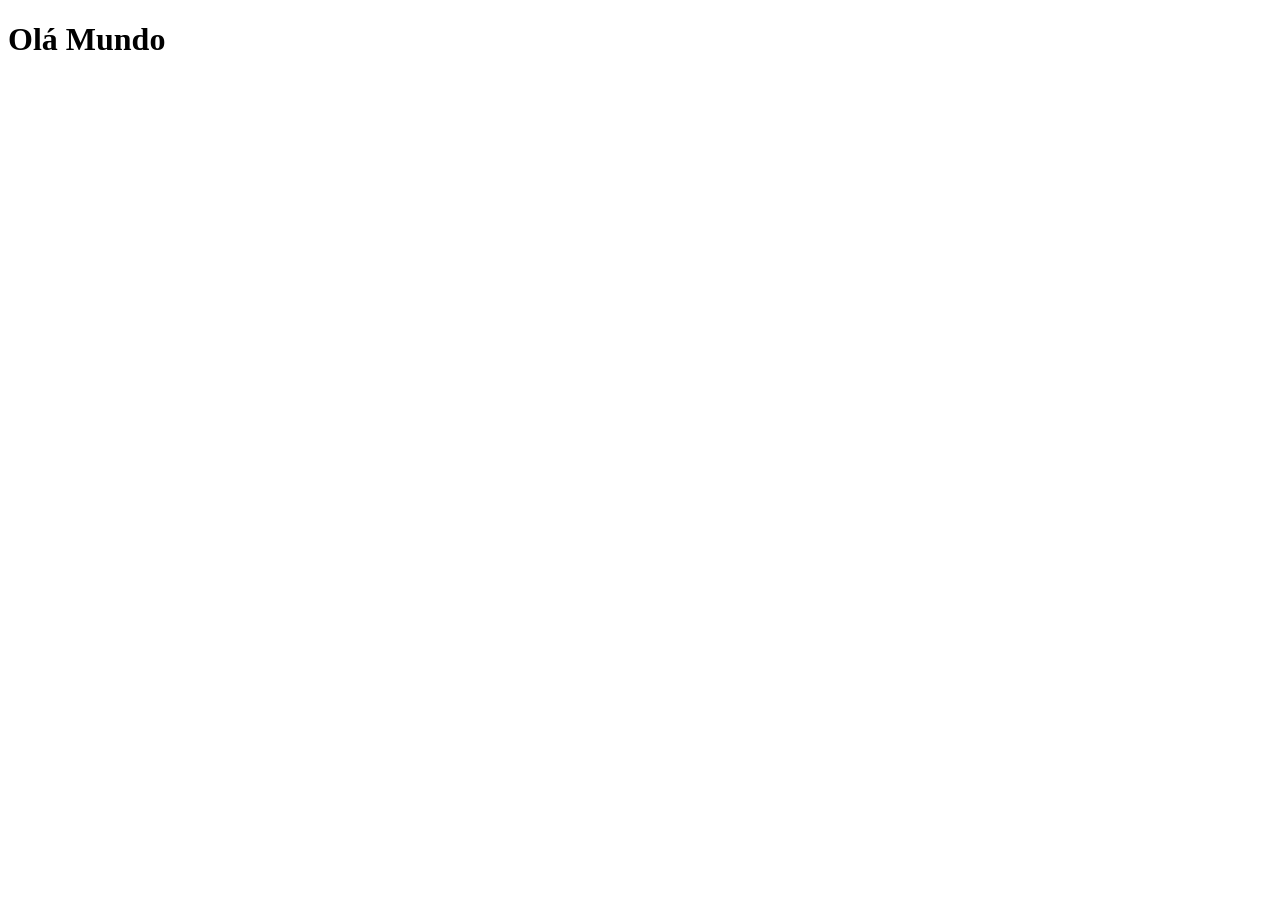
==== index.html @ a8c2f9a3 "atualizado" ====
<!DOCTYPE html>
<html lang="pt-br">
<head>
    <meta charset="UTF-8">
    <meta name="viewport" content="width=device-width, initial-scale=1.0">
    <link rel="shortcut icon" href="favicon/favicon.ico" type="image/x-icon">
    <title>Projeto Rede Sociais</title>
</head>
<body>
    <h1>Olá Mundo</h1>
    
</body>
</html>
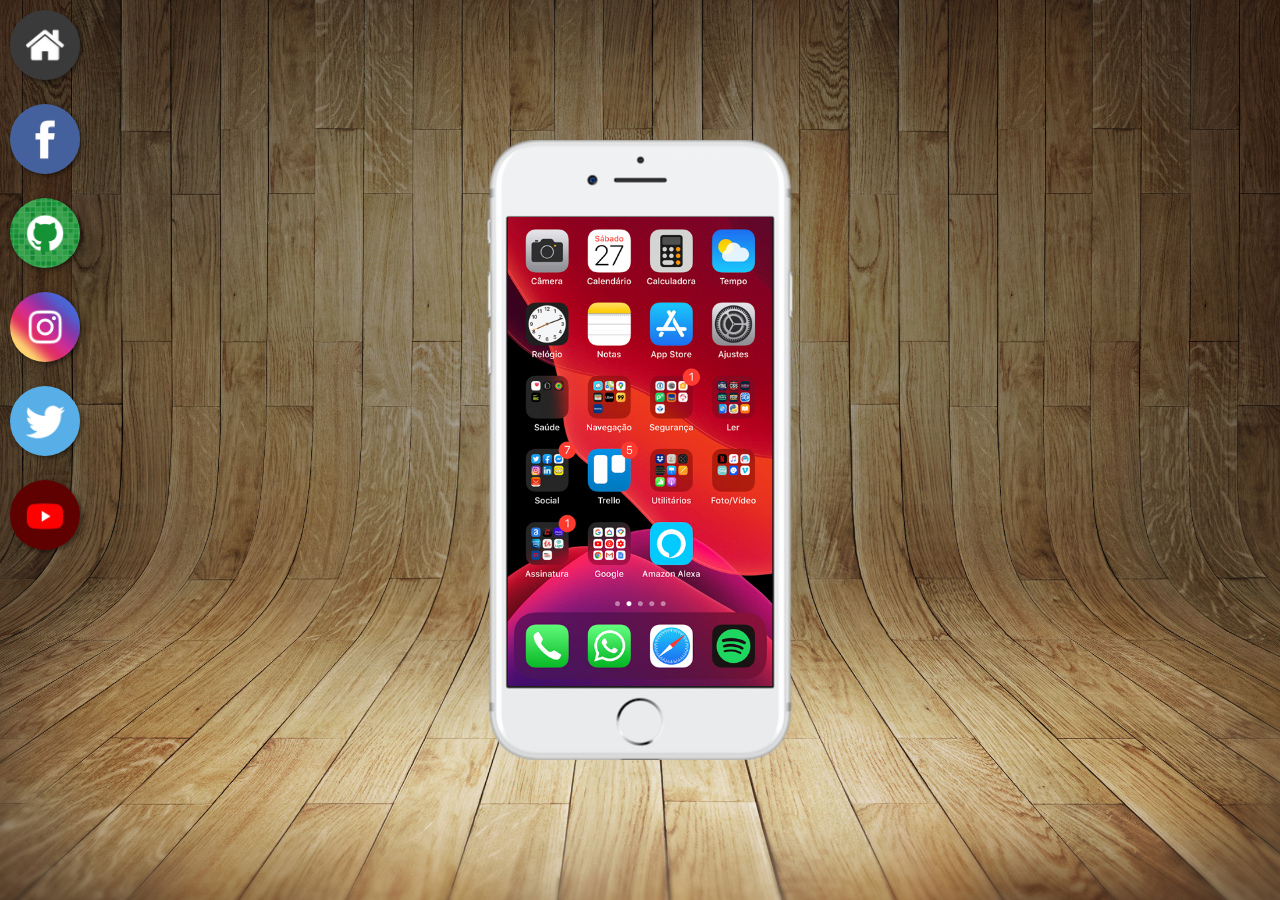
==== commit 0ad2534f: "criando arquivos" ====
--- a/index.html
+++ b/index.html
@@ -5,9 +5,26 @@
     <meta name="viewport" content="width=device-width, initial-scale=1.0">
     <link rel="shortcut icon" href="favicon/favicon.ico" type="image/x-icon">
     <title>Projeto Rede Sociais</title>
+    <link rel="stylesheet" href="estilos/style.css">
+   
 </head>
 <body>
-    <h1>Olá Mundo</h1>
+    <main>
+        <section id="celular">
+
+            <iframe src="home.html" name="tela" id="tela" frameborder="0"></iframe>
+
+        </section>
+        <section id="redes-sociais">
+            <a href="home.html" target="tela"> <img src="imagens/logo-home.jpg" alt="home">
+            </a> <br>
+            <a href="#" target="tela"> <img src="imagens/logo-facebook.jpg" alt="facebook"></a> <br>
+            <a href="#" target="tela"> <img src="imagens/logo-github.jpg" alt="github"></a> <br>
+            <a href="#" target="tela"> <img src="imagens/logo-instagram.jpg" alt="intagram"></a> <br>
+            <a href="#" target="tela"> <img src="imagens/logo-twitter.jpg" alt="twitter"></a> <br>
+            <a href="#" target="tela"> <img src="imagens/logo-youtube.jpg" alt="youtube"></a>
+        </section>
+    </main>
     
 </body>
 </html>
--- a/estilos/style.css
+++ b/estilos/style.css
@@ -0,0 +1,49 @@
+@charset "UTF-8";
+*{
+    margin: 0px;
+    padding: 0px;
+    font-family: Arial, Helvetica, sans-serif;
+}
+html, body{
+    width: 100vw;
+    height: 100vh;
+    background-color: black;
+}
+body{
+    background-image: url(../imagens/fundo-madeira.jpg);
+    background-repeat: no-repeat;
+    background-position: center center;
+    background-size: cover;
+    background-attachment: fixed;
+}
+section#celular{
+    background-image: url(../imagens/frame-iphone.png);
+    background-repeat: no-repeat;
+    background-position: center center;
+    width: 311px;
+    height: 620px;
+    position: absolute;
+    left: 50%;
+    top: 50%;
+    transform: translate(-50%,-50%);
+}
+iframe#tela{
+    position: relative;
+    top: 77px;
+    left: 23px;
+    width: 265px;
+    height: 469px;
+}
+section#redes-sociais img{
+    width: 70px;
+    margin: 10px;
+    border-radius: 50%;
+    box-shadow: 2px 2px 5px rgba(0, 0, 0, 0.500); 
+    box-sizing: border-box;  
+}
+section#redes-sociais img:hover{
+    border: 2px solid rgba(0, 0, 0, 0.301);
+    transform: translate(-5px,-5px);
+    box-shadow: 5px 5px 8px rgba(0, 0, 0, 0.500);
+    transition: 1s;
+}
